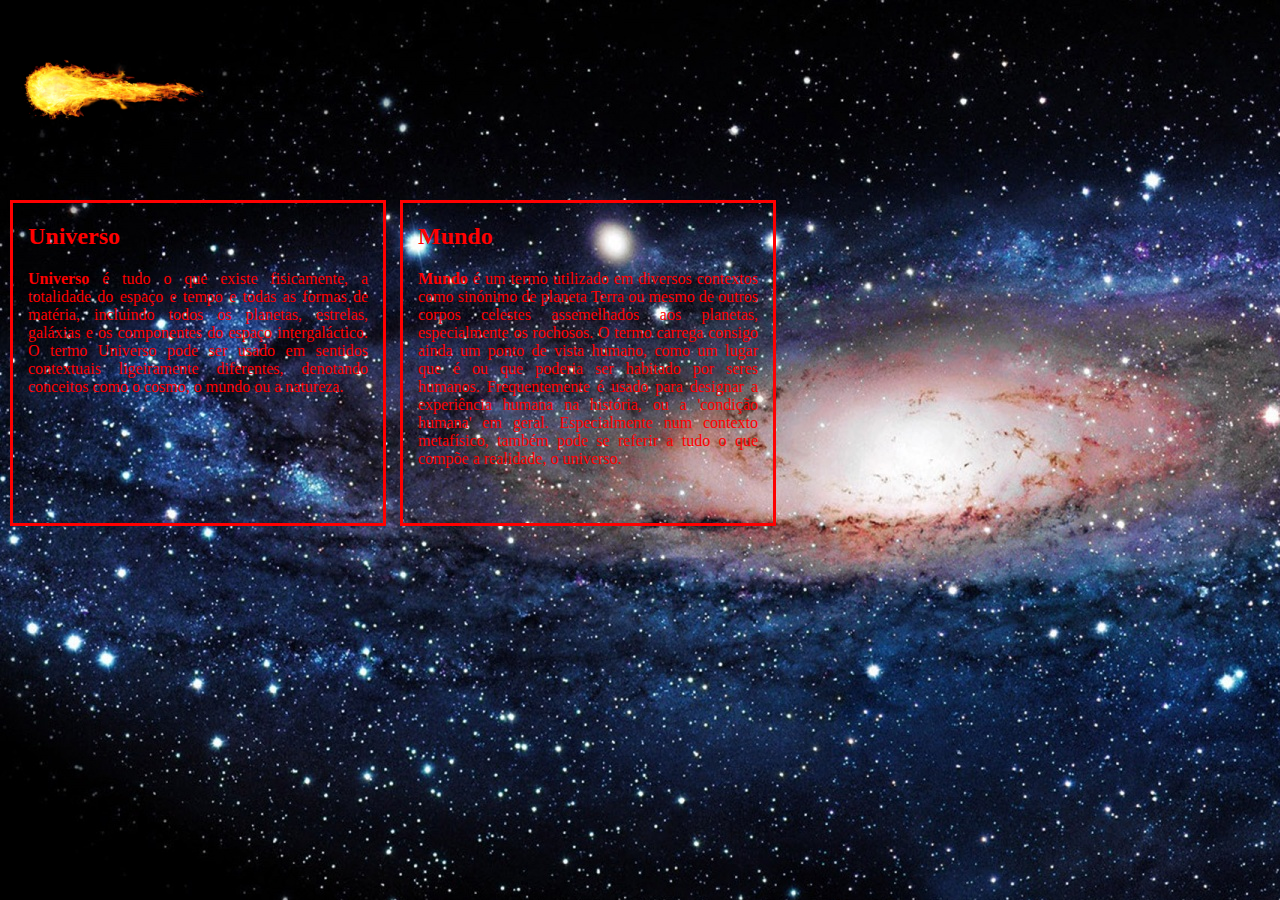
==== Meu_Site/index.html @ d9e8407c "Site" ====
<!DOCTYPE html>
<html>
<head>
	<title>Teste</title>
	<link rel="stylesheet" type="text/css" href="style/style.css">
</head>
<body background="img/galaxia.jpg">
	<img class="cometa" src="img/Meteoro.png">
	<a href="https://pt.wikipedia.org/wiki/Universo"><div class="universo">
		<div class="margem">
			<div>
				<h2 class="corTexto">Universo</h2>
				<div>
					<font face="Georgia"><p class="corTexto"><strong>Universo</strong> é tudo o que existe fisicamente, a totalidade do espaço e tempo e todas as formas de matéria, incluindo todos os planetas, estrelas, galáxias e os componentes do espaço intergaláctico. O termo Universo pode ser usado em sentidos contextuais ligeiramente diferentes, denotando conceitos como o cosmo, o mundo ou a natureza.</p></font>
				</div>
			</div>
		</div>
	</div></a>
	<!-- Segunda Div-->
	<a href="https://pt.wikipedia.org/wiki/Mundo"><div class="mundo">
		<div class="margem">
			<div>
				<h2 class="corTexto">Mundo</h2>
				<div>
					<font face="Georgia"><p class="corTexto"><strong>Mundo</strong> é um termo utilizado em diversos contextos como sinónimo de planeta Terra ou mesmo de outros corpos celestes assemelhados aos planetas, especialmente os rochosos. O termo carrega consigo ainda um ponto de vista humano, como um lugar que é ou que poderia ser habitado por seres humanos. Frequentemente é usado para designar a experiência humana na história, ou a 'condição humana' em geral. Especialmente num contexto metafísico, também pode se referir a tudo o que compõe a realidade, o universo.</p></font>
				</div>
			</div>
		</div>
	</div></a>
</html>
---- Meu_Site/style/style.css ----
.container{
	margin-left: 50px;
}

.erro{
	background-image: url("http://te.i.uol.com.br/album/erro_404_pagina_nao_encontrada_f_010.jpg");
	background-repeat: no-repeat;
  	background-size: 1500px 1000px;
}

.corTexto{
	color: red;
}


.universo{
	position:absolute;
	top: 200px;
	left: 10px;
	background-image: url(https://i.ytimg.com/vi/nEWK8d8n-FM/hqdefault.jpg);
	border: solid 3px;
	border-color: red;
	width: 370px;
	height: 320px;
	text-align: justify;
}

.margem{
	margin-right: 15px;
	margin-left: 15px;
}

.mundo{
	position: absolute;
	top: 200px;
	left: 400px;
	background-image: url(http://www.suacidade.com/sites/default/files/images/mundo.jpg);
	background-repeat: no-repeat;
	background-size: 370px 320px;
	border: solid 3px;
	border-color: red;
	width: 370px;
	height: 320px;
	text-align: justify;
}

.cometa{
	position: absolute;
	top: 1px;
	left: 10px;
	width: 200px;
}
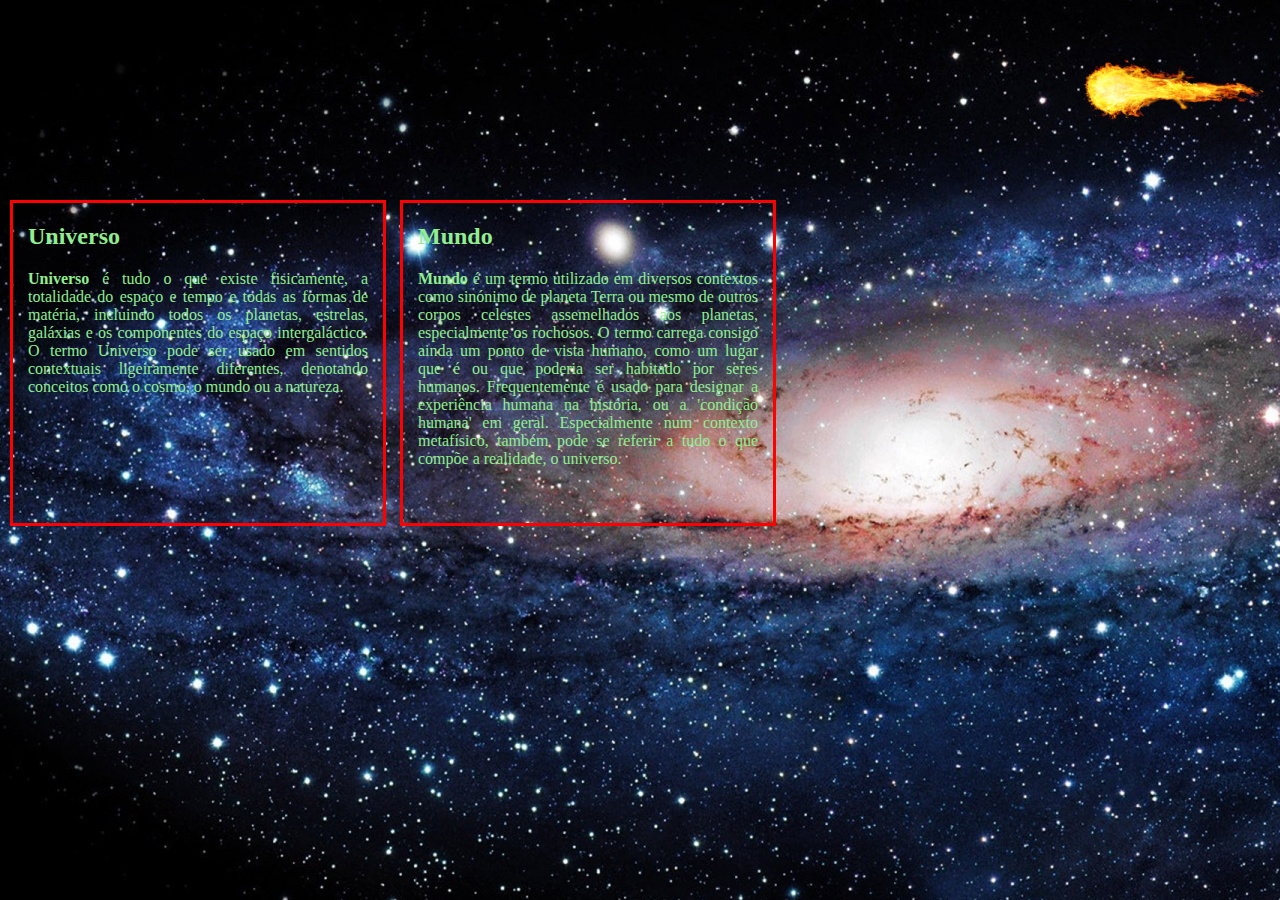
==== commit 6ba9b7f6: "atualizacao" ====
--- a/Meu_Site/index.html
+++ b/Meu_Site/index.html
@@ -1,30 +1,33 @@
 <!DOCTYPE html>
 <html>
-<head>
-	<title>Teste</title>
-	<link rel="stylesheet" type="text/css" href="style/style.css">
-</head>
-<body background="img/galaxia.jpg">
-	<img class="cometa" src="img/Meteoro.png">
-	<a href="https://pt.wikipedia.org/wiki/Universo"><div class="universo">
-		<div class="margem">
-			<div>
-				<h2 class="corTexto">Universo</h2>
-				<div>
-					<font face="Georgia"><p class="corTexto"><strong>Universo</strong> é tudo o que existe fisicamente, a totalidade do espaço e tempo e todas as formas de matéria, incluindo todos os planetas, estrelas, galáxias e os componentes do espaço intergaláctico. O termo Universo pode ser usado em sentidos contextuais ligeiramente diferentes, denotando conceitos como o cosmo, o mundo ou a natureza.</p></font>
+	<head>
+		<title>Teste</title>
+		<link rel="stylesheet" type="text/css" href="style/style.css">
+	</head>
+	<body background="img/galaxia.jpg">
+		<div>
+			<img class="cometa" src="img/Meteoro.png">
+			<a href="https://pt.wikipedia.org/wiki/Universo"><div class="universo">
+				<div class="margem">
+					<div>
+						<h2 class="corTexto">Universo</h2>
+						<div>
+							<font face="Georgia"><p class="corTexto"><strong>Universo</strong> é tudo o que existe fisicamente, a totalidade do espaço e tempo e todas as formas de matéria, incluindo todos os planetas, estrelas, galáxias e os componentes do espaço intergaláctico. O termo Universo pode ser usado em sentidos contextuais ligeiramente diferentes, denotando conceitos como o cosmo, o mundo ou a natureza.</p></font>
+						</div>
+					</div>
 				</div>
-			</div>
+			</div></a>
+			<!-- Segunda Div-->
+			<a href="https://pt.wikipedia.org/wiki/Mundo"><div class="mundo">
+				<div class="margem">
+					<div>
+						<h2 class="corTexto">Mundo</h2>
+						<div>
+							<font face="Georgia"><p class="corTexto"><strong>Mundo</strong> é um termo utilizado em diversos contextos como sinónimo de planeta Terra ou mesmo de outros corpos celestes assemelhados aos planetas, especialmente os rochosos. O termo carrega consigo ainda um ponto de vista humano, como um lugar que é ou que poderia ser habitado por seres humanos. Frequentemente é usado para designar a experiência humana na história, ou a 'condição humana' em geral. Especialmente num contexto metafísico, também pode se referir a tudo o que compõe a realidade, o universo.</p></font>
+						</div>
+					</div>
+				</div>
+			</div></a>
 		</div>
-	</div></a>
-	<!-- Segunda Div-->
-	<a href="https://pt.wikipedia.org/wiki/Mundo"><div class="mundo">
-		<div class="margem">
-			<div>
-				<h2 class="corTexto">Mundo</h2>
-				<div>
-					<font face="Georgia"><p class="corTexto"><strong>Mundo</strong> é um termo utilizado em diversos contextos como sinónimo de planeta Terra ou mesmo de outros corpos celestes assemelhados aos planetas, especialmente os rochosos. O termo carrega consigo ainda um ponto de vista humano, como um lugar que é ou que poderia ser habitado por seres humanos. Frequentemente é usado para designar a experiência humana na história, ou a 'condição humana' em geral. Especialmente num contexto metafísico, também pode se referir a tudo o que compõe a realidade, o universo.</p></font>
-				</div>
-			</div>
-		</div>
-	</div></a>
+	</body>	
 </html>--- a/Meu_Site/style/style.css
+++ b/Meu_Site/style/style.css
@@ -9,7 +9,7 @@
 }
 
 .corTexto{
-	color: red;
+	color: lightgreen;
 }
 
 
@@ -47,6 +47,7 @@
 .cometa{
 	position: absolute;
 	top: 1px;
-	left: 10px;
+	right: 10px;
 	width: 200px;
-}+}
+
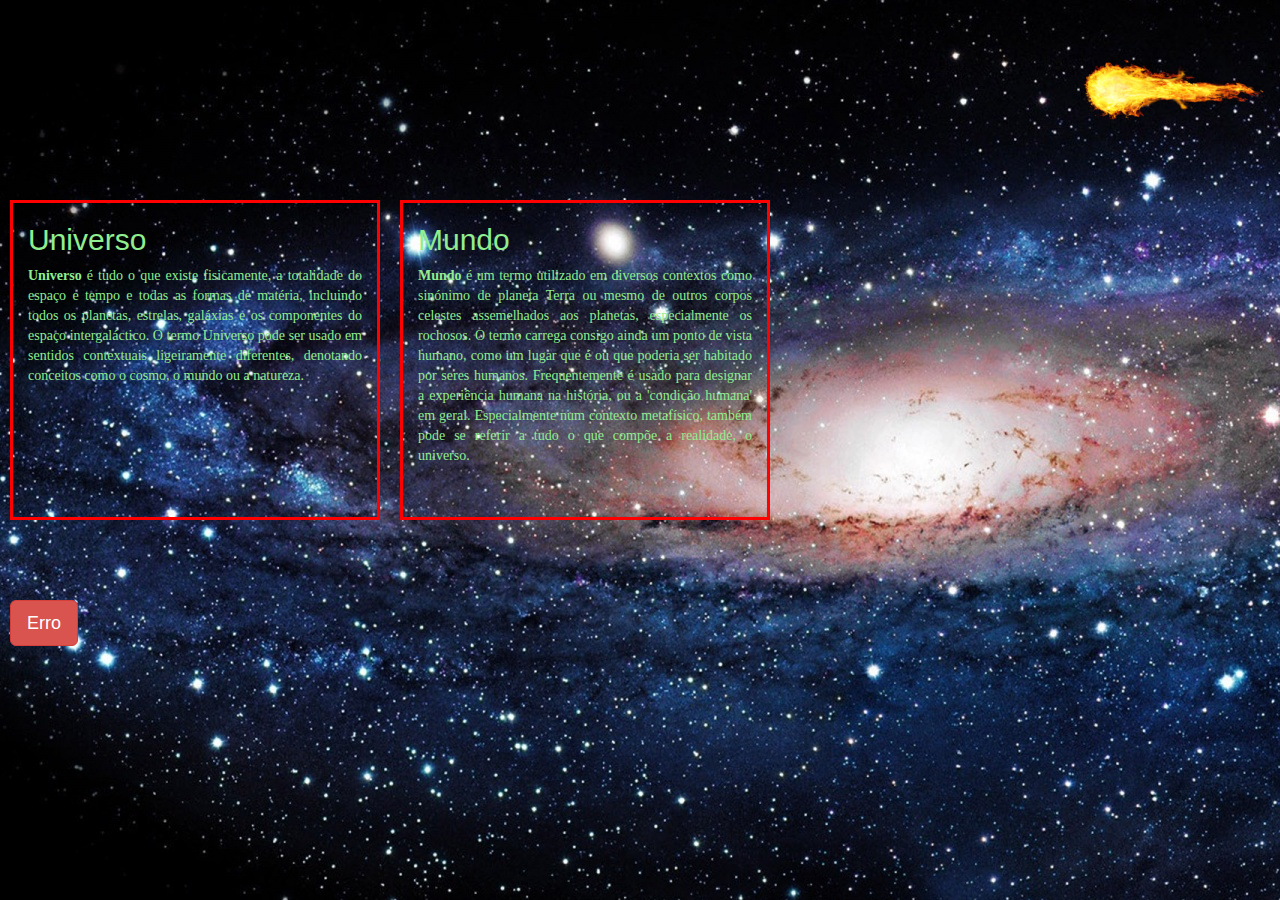
==== commit 33b667a6: "Mofificaçao" ====
--- a/Meu_Site/index.html
+++ b/Meu_Site/index.html
@@ -3,6 +3,7 @@
 	<head>
 		<title>Teste</title>
 		<link rel="stylesheet" type="text/css" href="style/style.css">
+		<link rel="stylesheet" href="https://maxcdn.bootstrapcdn.com/bootstrap/3.3.7/css/bootstrap.min.css" 
 	</head>
 	<body background="img/galaxia.jpg">
 		<div>
@@ -29,5 +30,8 @@
 				</div>
 			</div></a>
 		</div>
+		<div>
+			<a title="Meu Link" href="erro.html"><button class="botaoErro btn btn-danger btn-lg" type="button">Erro</button></a>
+		</div>
 	</body>	
 </html>--- a/Meu_Site/style/style.css
+++ b/Meu_Site/style/style.css
@@ -51,3 +51,9 @@
 	width: 200px;
 }
 
+.botaoErro{
+	position: absolute;
+	top: 600px;
+	left: 10px;
+}
+
